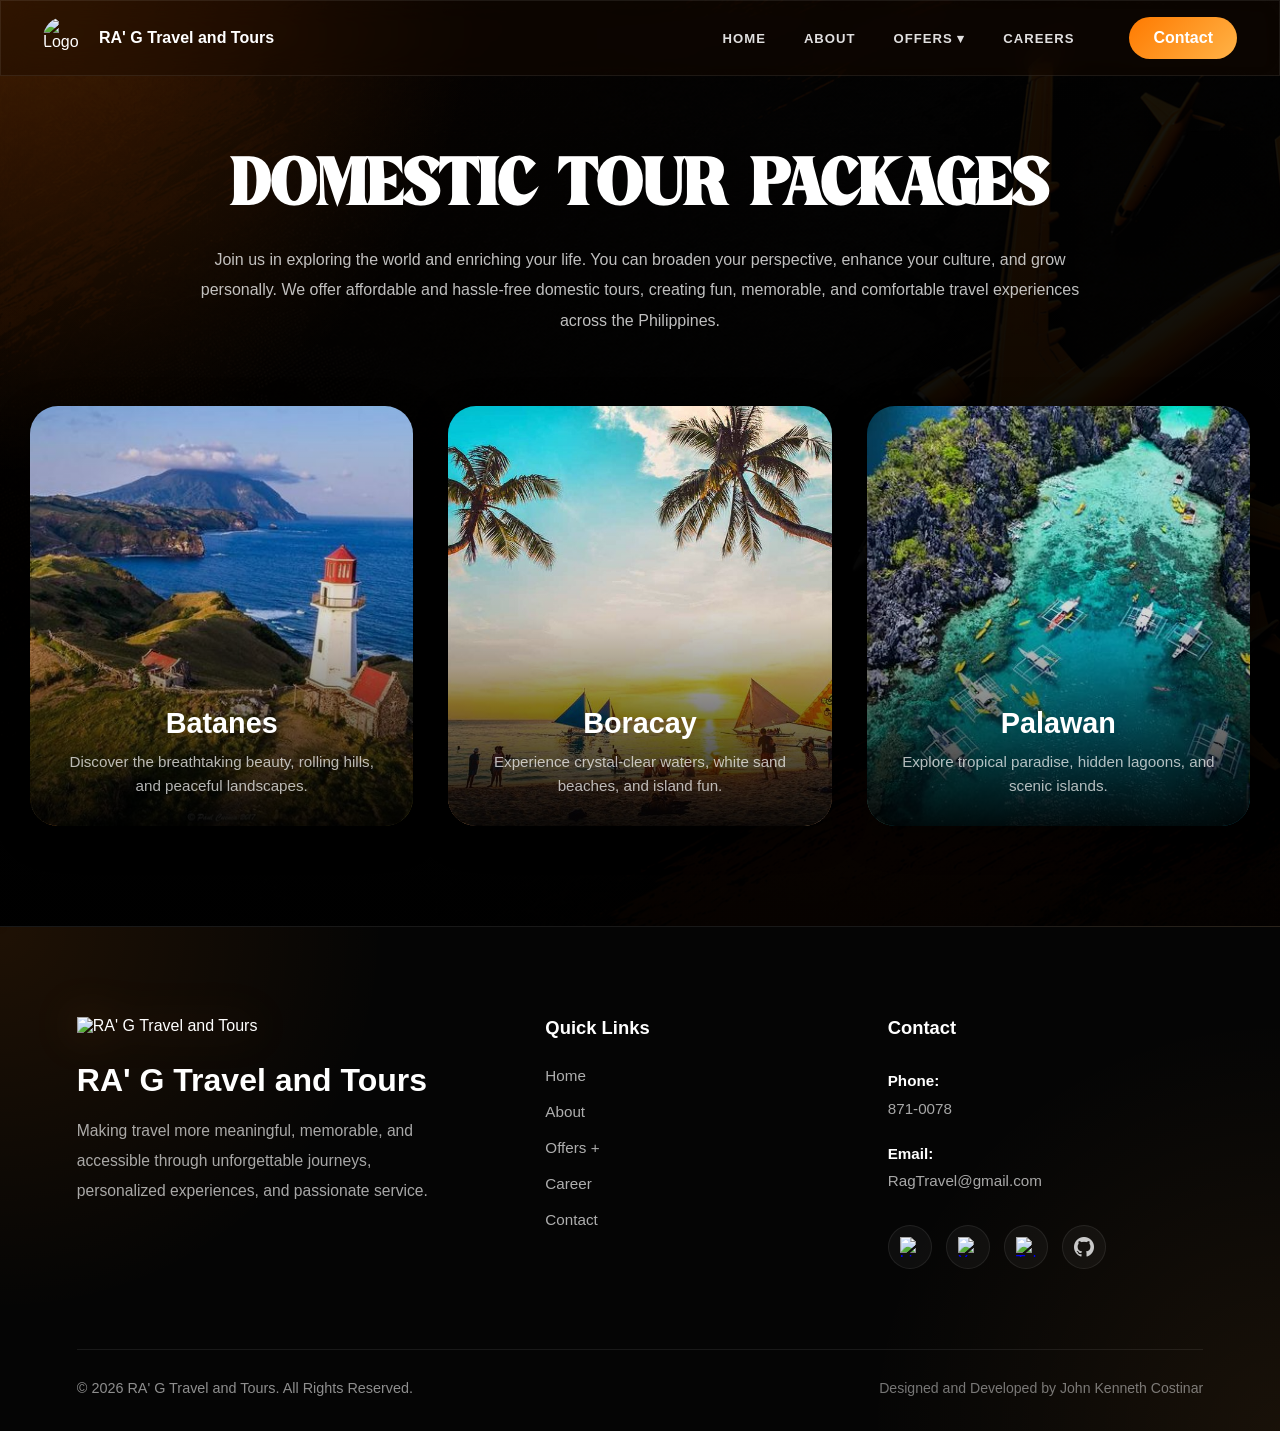
==== domestic-tours.html @ f393951d "Add files via upload" ====
<!DOCTYPE html>
<html lang="en">
<head>
<meta charset="UTF-8" />
<meta name="viewport" content="width=device-width, initial-scale=1.0"/>

<title>RA' G Travel and Tours</title>

<!-- REMIX ICON -->
<link
href="https://cdn.jsdelivr.net/npm/remixicon@4.2.0/fonts/remixicon.css"
rel="stylesheet"
/>

<style>

/* =========================================================
   FONT
========================================================= */

@font-face{
    font-family:'Gravelo';
    src:url('./Gravelo DEMO VERSION.woff2') format('woff2');
}

/* =========================================================
   RESET
========================================================= */

*{
    margin:0;
    padding:0;
    box-sizing:border-box;
}

html{
    scroll-behavior:smooth;
}

body{
    font-family:Arial, Helvetica, sans-serif;
    background:#050505;
    overflow-x:hidden;
    color:#fff;
}

/* =========================================================
   HEADER
========================================================= */

.header{
    position:fixed;
    top:0;
    left:0;
    width:100%;
    z-index:1000;
}

/* NAVBAR */

.navbar{
    width:100%;
    max-width:2050px;

    margin:auto;

    display:flex;
    align-items:center;
    justify-content:space-between;

    padding:16px 42px;

    background:rgba(26,10,1,0.42);

    backdrop-filter:blur(14px);

    border:1px solid rgba(255,255,255,0.08);
}

/* LOGO */

.logo-area{
    display:flex;
    align-items:center;
    gap:14px;
}

.logo-area img{
    width:42px;
    height:42px;

    border-radius:50%;
    object-fit:cover;
}

.logo-area h2{
    font-size:1rem;
    font-weight:700;
    color:#fff;
}

/* NAV LINKS */

.nav-links{
    display:flex;
    align-items:center;

    gap:38px;

    list-style:none;

    margin-left:auto;
    margin-right:55px;
}

.nav-links li{
    position:relative;
}

/* LINKS */

.nav-links a{
    position:relative;

    text-decoration:none;

    color:rgba(255,255,255,0.88);

    font-size:0.82rem;

    font-weight:600;

    letter-spacing:1px;

    text-transform:uppercase;

    transition:0.35s ease;
}

.nav-links a:hover{
    color:#ff9d2f;
}

/* UNDERLINE */

.nav-links a::after{
    content:"";

    position:absolute;

    left:0;
    bottom:-8px;

    width:0%;
    height:2px;

    border-radius:50px;

    background:#ff9d2f;

    transition:0.35s ease;
}

.nav-links a:hover::after{
    width:100%;
}

/* DROPDOWN */

.dropdown-menu{
    position:absolute;

    top:calc(100% + 18px);
    left:50%;

    transform:
    translateX(-50%)
    translateY(10px);

    min-width:240px;

    background:rgba(10,10,10,0.96);

    backdrop-filter:blur(18px);

    border:1px solid rgba(255,255,255,0.08);

    border-radius:20px;

    padding:16px;

    display:flex;
    flex-direction:column;
    gap:6px;

    opacity:0;
    visibility:hidden;

    transition:0.35s ease;

    z-index:999;
}
/* =========================================================
   FIX DROPDOWN LAYER & OVERLAP
========================================================= */

.dropdown{
    position:relative;
}

.dropdown-menu{
    z-index:3000;

    overflow:hidden;

    box-shadow:
    0 18px 45px rgba(0,0,0,0.45);

    isolation:isolate;
}

/* PREVENT OVERLAP */

.navbar{
    overflow:visible;
}

.header{
    overflow:visible;
}
/* DESKTOP DROPDOWN */

@media(min-width:992px){

    .dropdown:hover .dropdown-menu{
        opacity:1;
        visibility:visible;

        transform:
        translateX(-50%)
        translateY(0);
    }

}

/* MOBILE DROPDOWN */

@media(max-width:991px){

.dropdown-menu{
    position:relative;

    top:0;
    left:0;

    width:100%;

    min-width:100%;

    margin-top:12px;

    transform:none;

    border-radius:18px;

    padding:10px;

    display:none;

    opacity:1;
    visibility:visible;

    background:
    rgba(255,255,255,0.04);

    border:
    1px solid rgba(255,255,255,0.06);

    box-shadow:
    0 12px 30px rgba(0,0,0,0.35);

    overflow:hidden;
}

.dropdown-menu a{
    width:100%;

    padding:14px 16px;

    font-size:.82rem;

    line-height:1.5;

    white-space:normal;

    border-radius:12px;
}

.dropdown-menu a:hover{
    padding-left:22px;
}
.dropdown.active .dropdown-menu{
    display:flex;
    flex-direction:column;
}
}
.dropdown-menu a{
    width:100%;

    padding:12px 14px;

    border-radius:14px;

    font-size:0.78rem;
}

.dropdown-menu a::after{
    display:none;
}

.dropdown-menu a:hover{
    background:rgba(255,157,47,0.12);

    color:#ff9d2f;

    padding-left:20px;
}

/* CONTACT BUTTON */

.contact-btn{
    text-decoration:none;

    background:
    linear-gradient(
        135deg,
        #ff7a00,
        #ffb347
    );

    color:#fff;

    padding:12px 24px;

    border-radius:50px;

    font-weight:700;

    transition:0.35s ease;
}

.contact-btn:hover{
    transform:translateY(-4px);

    box-shadow:
    0 10px 28px rgba(255,122,0,0.35);
}

/* MENU BUTTON */

.menu-btn{
    display:none;

    align-items:center;
    justify-content:center;

    font-size:2rem;

    color:#fff;

    cursor:pointer;

    z-index:2001;
}

/* =========================================================
   HERO SECTION
========================================================= */

.domestic-section{
    position:relative;

    min-height:100vh;

    display:flex;
    align-items:center;
    justify-content:center;

    padding:150px 30px 100px;

    overflow:hidden;
}

/* BACKGROUND */

.domestic-bg{
    position:absolute;
    inset:0;

    width:100%;
    height:100%;

    object-fit:cover;

    filter:
    brightness(.35);

    z-index:-2;
}

.bg-overlay{
    position:absolute;
    inset:0;

    background:
    radial-gradient(circle at top left,
    rgba(255,122,0,0.18),
    transparent 30%),

    linear-gradient(
    to bottom,
    rgba(0,0,0,0.35),
    rgba(0,0,0,0.82)
    );

    z-index:-1;
}

/* CONTENT */

.domestic-container{
    width:100%;
    max-width:1300px;

    text-align:center;
}

/* TITLE */

.domestic-title{
    font-family:'Gravelo',sans-serif;

    font-size:4rem;

    letter-spacing:2px;

    margin-bottom:18px;

    text-transform:uppercase;
}

/* SUBTITLE */

.domestic-subtitle{
    max-width:900px;

    margin:auto;

    color:rgba(255,255,255,0.75);

    line-height:1.9;

    font-size:1rem;

    margin-bottom:70px;
}

/* TOUR GRID */

.tour-grid{
    display:grid;
    grid-template-columns:repeat(3,1fr);

    gap:35px;
}

/* CARD */

.tour-card{
    position:relative;

    height:420px;

    border-radius:28px;

    overflow:hidden;

    cursor:pointer;

    transition:
    transform .5s ease,
    box-shadow .5s ease;

    box-shadow:
    0 10px 35px rgba(0,0,0,0.45);
}

.tour-card img{
    width:100%;
    height:100%;

    object-fit:cover;

    transition:
    transform .8s ease,
    filter .5s ease;
}

/* HOVER */

.tour-card:hover{
    transform:
    translateY(-10px);

    box-shadow:
    0 0 35px rgba(255,157,47,0.45);
}

.tour-card:hover img{
    transform:scale(1.12);

    filter:brightness(.8);
}

/* OVERLAY */

.tour-overlay{
    position:absolute;
    inset:0;

    background:
    linear-gradient(
    to top,
    rgba(0,0,0,0.92),
    rgba(0,0,0,0.15),
    transparent
    );

    display:flex;
    flex-direction:column;
    justify-content:flex-end;

    padding:28px;
}

.tour-overlay h3{
    font-size:1.8rem;

    margin-bottom:10px;
}

.tour-overlay p{
    color:rgba(255,255,255,0.7);

    line-height:1.6;

    font-size:.95rem;
}

/* =========================================================
   MODAL
========================================================= */

.modal{
    position:fixed;
    inset:0;

    display:flex;
    align-items:center;
    justify-content:center;

    background:rgba(0,0,0,0.72);

    backdrop-filter:blur(10px);

    opacity:0;
    visibility:hidden;

    transition:.4s ease;

    z-index:9999;

    padding:30px;
}

.modal.active{
    opacity:1;
    visibility:visible;
}

/* MODAL CONTENT */

.modal-content{
    position:relative;

    width:100%;
    max-width:900px;

    border-radius:28px;

    overflow:hidden;

    transform:scale(.88);

    transition:.45s ease;

    box-shadow:
    0 0 40px rgba(0,0,0,0.65);
}

.modal.active .modal-content{
    transform:scale(1);
}

/* IMAGE */

.modal-image{
    width:100%;
    max-height:82vh;

    object-fit:contain;

    display:block;

    background:#000;
}

/* TOP ACTIONS */

.modal-actions{
    position:absolute;

    top:18px;
    right:18px;

    display:flex;
    gap:14px;
}

.modal-btn{
    width:50px;
    height:50px;

    border:none;

    border-radius:50%;

    background:rgba(0,0,0,0.58);

    color:#fff;

    font-size:1.4rem;

    cursor:pointer;

    backdrop-filter:blur(10px);

    transition:.3s ease;
}

.modal-btn:hover{
    background:#ff9d2f;

    transform:scale(1.08);
}

/* NAVIGATION */

.modal-nav{
    position:absolute;

    top:50%;

    transform:translateY(-50%);

    width:55px;
    height:55px;

    border:none;

    border-radius:50%;

    background:rgba(0,0,0,0.55);

    color:#fff;

    font-size:1.5rem;

    cursor:pointer;

    backdrop-filter:blur(10px);

    transition:.3s ease;
}

.modal-nav:hover{
    background:#ff9d2f;
}

.prev-btn{
    left:18px;
}

.next-btn{
    right:18px;
}

/* INDICATOR */

.image-indicator{
    position:absolute;

    bottom:18px;
    left:50%;

    transform:translateX(-50%);

    background:rgba(0,0,0,0.58);

    padding:10px 18px;

    border-radius:50px;

    font-size:.9rem;

    color:#fff;

    backdrop-filter:blur(10px);
}

/* FULLSCREEN */

.modal.fullscreen{
    padding:0;
}

.modal.fullscreen .modal-content{
    max-width:100%;
    width:100%;
    height:100%;
    border-radius:0;
}

.modal.fullscreen .modal-image{
    width:100%;
    height:100%;
    max-height:100vh;
}

/* =========================================================
   FOOTER
========================================================= */

.main-footer{
    position:relative;

    width:100%;

    padding:90px 6% 35px;

    background:
    radial-gradient(circle at top left,
    rgba(255,122,0,0.10),
    transparent 28%),

    radial-gradient(circle at bottom right,
    rgba(255,157,47,0.08),
    transparent 30%),

    #050505;

    border-top:
    1px solid rgba(255,255,255,0.08);

    overflow:hidden;
}

.footer-container{
    position:relative;

    display:grid;
    grid-template-columns:
    1.2fr .8fr 1fr;

    gap:90px;

    align-items:flex-start;
}

.footer-brand{
    max-width:420px;
}

.footer-logo{
    width:95px;

    margin-bottom:28px;

    object-fit:contain;
}

.footer-brand h2{
    margin-bottom:18px;

    color:#ffffff;

    font-size:2rem;
    font-weight:700;
}

.footer-brand p{
    color:rgba(255,255,255,0.65);

    line-height:1.9;
}

.footer-links h3,
.footer-contact h3{
    margin-bottom:28px;

    color:#ffffff;

    font-size:1.15rem;
}

.footer-links ul{
    list-style:none;
}

.footer-links ul li{
    margin-bottom:18px;
}

.footer-links a{
    text-decoration:none;

    color:rgba(255,255,255,0.68);

    transition:.3s ease;
}

.footer-links a:hover{
    color:#ff9d2f;
}

.footer-contact p{
    margin-bottom:18px;

    color:rgba(255,255,255,0.65);

    line-height:1.8;
}

.footer-social{
    display:flex;
    gap:14px;

    margin-top:30px;
}

.footer-social a{
    width:44px;
    height:44px;

    display:flex;
    align-items:center;
    justify-content:center;

    border-radius:50%;

    background:
    rgba(255,255,255,0.04);

    border:
    1px solid rgba(255,255,255,0.08);

    transition:.35s ease;
}

.footer-social a:hover{
    transform:translateY(-6px);

    border-color:
    rgba(255,157,47,0.45);

    box-shadow:
    0 0 25px rgba(255,157,47,0.18);
}

.footer-social img{
    width:20px;
    height:20px;
}

.footer-bottom{
    margin-top:80px;
    padding-top:30px;

    border-top:
    1px solid rgba(255,255,255,0.08);

    display:flex;
    justify-content:space-between;
    align-items:center;

    gap:20px;

    flex-wrap:wrap;
}

.footer-bottom p,
.footer-bottom span{
    color:rgba(255,255,255,0.55);
}

/* =========================================================
   TABLET
========================================================= */

@media(max-width:991px){

    .tour-grid{
        grid-template-columns:1fr 1fr;
    }

    .domestic-title{
        font-size:3rem;
    }

    .footer-container{
        grid-template-columns:1fr;

        gap:60px;
    }

.nav-links{
    position:fixed;

    top:88px;
    left:22px;

    width:280px;
    max-width:calc(100vw - 44px);

    background:rgba(10,10,10,0.96);

    backdrop-filter:blur(18px);

    border:
    1px solid rgba(255,255,255,0.08);

    border-radius:24px;

    padding:18px;

    display:flex;
    flex-direction:column;
    align-items:stretch;

    gap:10px;

    margin:0;

    opacity:0;
    visibility:hidden;

    pointer-events:none;

    transform:
    translateY(-10px)
    scale(.98);

    transition:
    opacity .35s ease,
    transform .35s ease,
    visibility .35s ease;

    z-index:2000;

    height:auto;

overflow-y:auto;
overflow-x:hidden;
}

.nav-links.active{
    opacity:1;
    visibility:visible;

    pointer-events:auto;

    transform:
    translateY(0)
    scale(1);
}
    .menu-btn{
        display:flex;
    }

    .contact-btn{
        display:none;
    }
}

/* =========================================================
   MOBILE
========================================================= */

@media(max-width:768px){

    .domestic-section{
        padding:130px 20px 80px;
    }

    .tour-grid{
        grid-template-columns:1fr;
    }

    .tour-card{
        height:380px;
    }

    .domestic-title{
        font-size:2.3rem;
        line-height:1.2;
    }

    .domestic-subtitle{
        font-size:.95rem;
    }

    .navbar{
        padding:16px 22px;
    }

    .logo-area h2{
        font-size:.9rem;
    }

    .modal{
        padding:18px;
    }

    .modal-nav{
        width:48px;
        height:48px;

        font-size:1.2rem;
    }

    .modal-btn{
        width:46px;
        height:46px;
    }

    .image-indicator{
        font-size:.8rem;
    }

    .footer-bottom{
        flex-direction:column;
        text-align:center;
    }

}
/* =========================================================
   CLEAN MOBILE NAV FIX
========================================================= */

@media(max-width:768px){

    .nav-links{
        width:calc(100vw - 44px);

        max-width:none;

        left:22px;
        right:22px;
    }

    .dropdown-menu{
        width:100%;
        min-width:100%;
    }

    .dropdown-menu a{
        font-size:.78rem;

        padding:13px 14px;
    }

}
/* =========================================================
   EXTRA SMALL
========================================================= */

@media(max-width:480px){

    .tour-card{
        height:320px;
    }

    .tour-overlay h3{
        font-size:1.5rem;
    }

    .modal-actions{
        top:10px;
        right:10px;
    }

    .prev-btn{
        left:10px;
    }

    .next-btn{
        right:10px;
    }

}



/* =========================================================
   PREMIUM FOOTER
========================================================= */

.main-footer{
    position:relative;

    width:100%;

    padding:90px 6% 35px;

    background:
    radial-gradient(circle at top left,
    rgba(255,122,0,0.10),
    transparent 28%),

    radial-gradient(circle at bottom right,
    rgba(255,157,47,0.08),
    transparent 30%),

    #050505;

    border-top:
    1px solid rgba(255,255,255,0.08);

    overflow:hidden;
}

/* =========================================================
   CONTAINER
========================================================= */

.footer-container{
    position:relative;

    display:grid;

    grid-template-columns:
    1.2fr .8fr 1fr;

    gap:90px;

    align-items:flex-start;
}

/* =========================================================
   BRAND
========================================================= */

.footer-brand{
    max-width:420px;
}

.footer-logo{
    width:95px;

    margin-bottom:28px;

    object-fit:contain;

    filter:
    drop-shadow(0 0 20px rgba(255,157,47,0.25));
}

.footer-brand h2{
    margin-bottom:18px;

    color:#ffffff;

    font-size:2rem;
    font-weight:700;

    line-height:1.1;
}

.footer-brand p{
    color:rgba(255,255,255,0.65);

    font-size:.98rem;

    line-height:1.9;
}

/* =========================================================
   TITLES
========================================================= */

.footer-links h3,
.footer-contact h3{
    margin-bottom:28px;

    color:#ffffff;

    font-size:1.15rem;
    font-weight:600;
}

/* =========================================================
   LINKS
========================================================= */

.footer-links ul{
    list-style:none;
}

.footer-links ul li{
    margin-bottom:18px;
}

.footer-links ul li a{
    position:relative;

    display:inline-block;

    color:rgba(255,255,255,0.68);

    font-size:.95rem;

    text-decoration:none;

    transition:
    color .3s ease,
    transform .3s ease;
}

.footer-links ul li a:hover{
    color:#ff9d2f;

    transform:translateX(4px);
}

/* =========================================================
   FOOTER DROPDOWN
========================================================= */

.footer-dropdown{
    position:relative;
}

.footer-dropdown-menu{
    position:absolute;

    top:100%;
    left:0;

    min-width:230px;

    padding:14px 0;

    display:flex;
    flex-direction:column;

    background:#111111;

    border:
    1px solid rgba(255,255,255,0.08);

    border-radius:16px;

    opacity:0;
    visibility:hidden;

    transform:translateY(10px);

    transition:
    opacity .3s ease,
    transform .3s ease,
    visibility .3s ease;

    z-index:100;

    box-shadow:
    0 10px 35px rgba(0,0,0,0.45);
}

.footer-dropdown:hover .footer-dropdown-menu{
    opacity:1;
    visibility:visible;

    transform:translateY(0);
}

.footer-dropdown-menu a{
    padding:12px 20px;

    color:rgba(255,255,255,0.68);

    font-size:.92rem;

    transition:
    background .3s ease,
    color .3s ease,
    padding-left .3s ease;
}

.footer-dropdown-menu a:hover{
    background:
    rgba(255,157,47,0.08);

    color:#ff9d2f;

    padding-left:26px;
}

/* =========================================================
   CONTACT
========================================================= */

.footer-contact p{
    margin-bottom:18px;

    color:rgba(255,255,255,0.65);

    font-size:.95rem;

    line-height:1.8;
}

.footer-contact strong{
    color:#ffffff;
}

/* =========================================================
   SOCIAL
========================================================= */

.footer-social{
    display:flex;

    align-items:center;

    gap:14px;

    margin-top:30px;
}

.footer-social a{
    width:44px;
    height:44px;

    display:flex;
    align-items:center;
    justify-content:center;

    border-radius:50%;

    background:
    rgba(255,255,255,0.04);

    border:
    1px solid rgba(255,255,255,0.08);

    transition:
    transform .35s ease,
    border-color .35s ease,
    box-shadow .35s ease;
}

.footer-social a:hover{
    transform:translateY(-6px);

    border-color:
    rgba(255,157,47,0.45);

    box-shadow:
    0 0 25px rgba(255,157,47,0.18);
}

.footer-social img{
    width:20px;
    height:20px;

    object-fit:contain;
}

/* =========================================================
   BOTTOM
========================================================= */

.footer-bottom{
    position:relative;

    margin-top:80px;
    padding-top:30px;

    border-top:
    1px solid rgba(255,255,255,0.08);

    display:flex;

    justify-content:space-between;
    align-items:center;

    gap:20px;

    flex-wrap:wrap;
}

.footer-bottom p{
    color:rgba(255,255,255,0.55);

    font-size:.9rem;
}

.footer-bottom span{
    color:rgba(255,255,255,0.45);

    font-size:.88rem;
}

/* =========================================================
   PREMIUM POPUP
========================================================= */

.social-popup{
    position:fixed;

    inset:0;

    width:100%;
    height:100vh;

    display:flex;
    align-items:center;
    justify-content:center;

    background:
    rgba(0,0,0,0.72);

    backdrop-filter:blur(10px);

    opacity:0;
    visibility:hidden;

    transition:
    opacity .35s ease,
    visibility .35s ease;

    z-index:9999;
}

.social-popup.active{
    opacity:1;
    visibility:visible;
}

/* =========================================================
   POPUP CARD
========================================================= */

.popup-card{
    position:relative;

    width:90%;
    max-width:430px;

    padding:50px 38px;

    border-radius:30px;

    overflow:hidden;

    text-align:center;

    background:
    linear-gradient(
        145deg,
        #111111,
        #1b1b1b
    );

    border:
    1px solid rgba(255,255,255,0.08);

    box-shadow:
    0 20px 60px rgba(0,0,0,0.55);

    transform:
    translateY(30px)
    scale(.95);

    transition:
    transform .4s ease;
}

.social-popup.active .popup-card{
    transform:
    translateY(0)
    scale(1);
}

/* =========================================================
   GLOW EFFECT
========================================================= */

.popup-glow{
    position:absolute;

    width:260px;
    height:260px;

    background:
    radial-gradient(
        circle,
        rgba(255,157,47,0.25),
        transparent 70%
    );

    top:-120px;
    right:-120px;

    pointer-events:none;
}

/* =========================================================
   ICON
========================================================= */

.popup-icon{
    width:90px;
    height:90px;

    margin:auto auto 25px;

    display:flex;
    align-items:center;
    justify-content:center;

    border-radius:50%;

    font-size:2.5rem;

    color:#ff9d2f;

    background:
    rgba(255,157,47,0.12);

    border:
    1px solid rgba(255,157,47,0.25);

    box-shadow:
    0 0 30px rgba(255,157,47,0.15);
}

/* =========================================================
   TEXT
========================================================= */

.popup-card h2{
    margin-bottom:16px;

    color:#ffffff;

    font-size:2rem;
    font-weight:700;
}

.popup-card p{
    color:rgba(255,255,255,0.68);

    font-size:.98rem;

    line-height:1.9;

    margin-bottom:32px;
}

/* =========================================================
   BUTTON
========================================================= */

.popup-card button{
    border:none;
    outline:none;

    padding:14px 34px;

    border-radius:50px;

    cursor:pointer;

    color:#ffffff;

    font-size:.95rem;
    font-weight:600;

    background:
    linear-gradient(
        135deg,
        #ff7a00,
        #ff9d2f
    );

    transition:
    transform .3s ease,
    box-shadow .3s ease;
}

.popup-card button:hover{
    transform:translateY(-3px);

    box-shadow:
    0 10px 25px rgba(255,157,47,0.35);
}

/* =========================================================
   TABLET
========================================================= */

@media(max-width:991px){

    .main-footer{
        padding:80px 6% 30px;
    }

    .footer-container{
        grid-template-columns:1fr;

        gap:60px;
    }

    .footer-brand{
        max-width:100%;
    }

    .footer-brand h2{
        font-size:1.8rem;
    }

    .footer-bottom{
        margin-top:60px;

        flex-direction:column;

        text-align:center;
    }

}

/* =========================================================
   MOBILE
========================================================= */

@media(max-width:576px){

    .main-footer{
        padding:70px 22px 28px;
    }

    .footer-logo{
        width:80px;
    }

    .footer-brand h2{
        font-size:1.5rem;
    }

    .footer-brand p,
    .footer-contact p,
    .footer-links ul li a{
        font-size:.92rem;
    }

    .footer-social{
        gap:12px;
    }

    .footer-social a{
        width:40px;
        height:40px;
    }

    .footer-bottom{
        gap:10px;
    }

    .footer-bottom p,
    .footer-bottom span{
        font-size:.82rem;

        line-height:1.7;
    }

    /* MOBILE DROPDOWN */

    .footer-dropdown-menu{
        position:relative;

        top:10px;

        width:100%;

        opacity:1;
        visibility:visible;

        transform:none;

        margin-top:10px;
    }

    /* MOBILE POPUP */

    .popup-card{
        padding:42px 24px;
    }

    .popup-card h2{
        font-size:1.6rem;
    }

    .popup-card p{
        font-size:.92rem;
    }

    .popup-icon{
        width:75px;
        height:75px;

        font-size:2rem;
    }

}
</style>
</head>

<body>

<!-- =========================================================
     HEADER
========================================================= -->

<header class="header">

    <nav class="navbar">

        <!-- LOGO -->

        <div class="logo-area">

            <img src="Logo.png" alt="Logo">

            <h2>RA' G Travel and Tours</h2>

        </div>

        <!-- NAVIGATION -->

        <ul class="nav-links" id="navLinks">

            <li>
                <a href="index.html">Home</a>
            </li>

            <li>
                <a href="index.html#about">About</a>
            </li>

            <li class="dropdown">

                <a href="#" class="dropdown-toggle">

                    Offers
                    <span>▾</span>

                </a>

                <div class="dropdown-menu">

                    <a href="domestic-tours.html">
                        Domestic Tour
                    </a>

                    <a href="international.html">
                        International Tours
                    </a>

                    <a href="documents-service.html">
                        Documents Services
                    </a>

                </div>

            </li>

            <li><a href="Careers.html">Careers</a></li>

        </ul>

        <!-- CONTACT -->

        <a href="contact.html" class="contact-btn">

            Contact

        </a>

        <!-- MENU BUTTON -->

        <div class="menu-btn" id="menuBtn">

            <i class="ri-menu-3-line"></i>

        </div>

    </nav>

</header>

<!-- =========================================================
     DOMESTIC TOURS
========================================================= -->

<section class="domestic-section" id="home">

    <!-- BACKGROUND -->

    <img
    src="domestic-BG.png"
    class="domestic-bg"
    alt="Background">

    <div class="bg-overlay"></div>

    <!-- CONTENT -->

    <div class="domestic-container">

        <h1 class="domestic-title">
            Domestic Tour Packages
        </h1>

        <p class="domestic-subtitle">

            Join us in exploring the world and enriching your life.
            You can broaden your perspective, enhance your culture,
            and grow personally. We offer affordable and hassle-free
            domestic tours, creating fun, memorable, and comfortable
            travel experiences across the Philippines.

        </p>

        <!-- TOUR GRID -->

        <div class="tour-grid">

            <!-- BATANES -->

            <div class="tour-card"
            onclick="openModal('batanes')">

                <img
                src="domestic-batanes.jpg"
                alt="Batanes">

                <div class="tour-overlay">

                    <h3>Batanes</h3>

                    <p>
                        Discover the breathtaking beauty,
                        rolling hills, and peaceful landscapes.
                    </p>

                </div>

            </div>

            <!-- BORACAY -->

            <div class="tour-card"
            onclick="openModal('boracay')">

                <img
                src="domestic-boracay.jpg"
                alt="Boracay">

                <div class="tour-overlay">

                    <h3>Boracay</h3>

                    <p>
                        Experience crystal-clear waters,
                        white sand beaches, and island fun.
                    </p>

                </div>

            </div>

            <!-- PALAWAN -->

            <div class="tour-card"
            onclick="openModal('palawan')">

                <img
                src="domestic-palawan.jpg"
                alt="Palawan">

                <div class="tour-overlay">

                    <h3>Palawan</h3>

                    <p>
                        Explore tropical paradise,
                        hidden lagoons, and scenic islands.
                    </p>

                </div>

            </div>

        </div>

    </div>

</section>

<!-- =========================================================
     MODAL
========================================================= -->

<div class="modal" id="modal">

    <div class="modal-content">

        <!-- ACTIONS -->

        <div class="modal-actions">

            <button
            class="modal-btn"
            onclick="toggleFullscreen()">

                <i class="ri-fullscreen-line"></i>

            </button>

            <button
            class="modal-btn"
            onclick="closeModal()">

                <i class="ri-close-line"></i>

            </button>

        </div>

        <!-- NAVIGATION -->

        <button
        class="modal-nav prev-btn"
        onclick="prevImage()">

            <i class="ri-arrow-left-s-line"></i>

        </button>

        <button
        class="modal-nav next-btn"
        onclick="nextImage()">

            <i class="ri-arrow-right-s-line"></i>

        </button>

        <!-- IMAGE -->

        <img
        src=""
        class="modal-image"
        id="modalImage">

        <!-- INDICATOR -->

        <div class="image-indicator"
        id="imageIndicator">

            Front Page

        </div>

    </div>

</div>

<!-- =========================================================
     PREMIUM FOOTER
========================================================= -->

<footer class="main-footer">

    <div class="footer-container">

        <!-- =====================================================
             LEFT : BRAND
        ====================================================== -->

        <div class="footer-brand">

            <img
            src="Logo.png"
            alt="RA' G Travel and Tours"
            class="footer-logo">

            <h2 class="gravelo-title">
                RA' G Travel and Tours
            </h2>

            <p>
                Making travel more meaningful, memorable,
                and accessible through unforgettable journeys,
                personalized experiences, and passionate service.
            </p>

        </div>

        <!-- =====================================================
             CENTER : LINKS
        ====================================================== -->

        <div class="footer-links">

            <h3>Quick Links</h3>

            <ul>

                <li>
                    <a href="#">Home</a>
                </li>

                <li>
                    <a href="#about">About</a>
                </li>

                <!-- =====================================================
                     DROPDOWN
                ====================================================== -->

                <li class="footer-dropdown">

                    <a href="#offers" class="dropdown-toggle">
                        Offers +
                    </a>

                    <div class="footer-dropdown-menu">

                        <a href="domestic-tours.html">
                            Domestic Tour
                        </a>

                        <a href="international.html">
                            International Tours
                        </a>

                        <a href="documents-service.html">
                            Documents Services
                        </a>

                    </div>

                </li>

                <li>
                    <a href="careers.html">Career</a>
                </li>

                <li>
                    <a href="contact.html">Contact</a>
                </li>

            </ul>

        </div>

        <!-- =====================================================
             RIGHT : CONTACT
        ====================================================== -->

        <div class="footer-contact">

            <h3>Contact</h3>

            <p>
                <strong>Phone:</strong><br>
                871-0078
            </p>

            <p>
                <strong>Email:</strong><br>
                RagTravel@gmail.com
            </p>

            <!-- =====================================================
                 SOCIAL
            ====================================================== -->

            <div class="footer-social">

                <a href="#" onclick="showMessage(event)">

                    <img
                    src="Linkedin_Shiny_Icon.svg.png"
                    alt="LinkedIn">

                </a>

                <a href="#" onclick="showMessage(event)">

                    <img
                    src="X.png"
                    alt="X">

                </a>

                <a href="#" onclick="showMessage(event)">

                    <img
                    src="tele.png"
                    alt="Telegram">

                </a>

                <a href="#" onclick="showMessage(event)">

                    <img
                    src="github-icon.png"
                    alt="GitHub">

                </a>

            </div>

        </div>

    </div>

    <!-- =====================================================
         FOOTER BOTTOM
    ====================================================== -->

    <div class="footer-bottom">

        <p>
            © 2026 RA' G Travel and Tours.
            All Rights Reserved.
        </p>

        <span>
            Designed and Developed by
            John Kenneth Costinar        </span>

    </div>


<!-- =========================================================
     PREMIUM MESSAGE POPUP
========================================================= -->

<div class="social-popup" id="socialPopup">

    <div class="popup-card">

        <div class="popup-glow"></div>

        <div class="popup-icon">
            ✈
        </div>

        <h2>
            Coming Soon
        </h2>

        <p>
            Our social media pages are currently under development.
            We’re preparing something exciting for your next journey.
            Stay tuned and travel with us soon!
        </p>

        <button onclick="closePopup()">
            Got It
        </button>

    </div>

</div>
</footer>
<!-- =========================================================
     JAVASCRIPT
========================================================= -->

<script>

/* =========================================================
   MOBILE MENU
========================================================= */

const menuBtn = document.getElementById("menuBtn");
const navLinks = document.getElementById("navLinks");
const dropdown = document.querySelector(".dropdown");
const dropdownToggle =
document.querySelector(".dropdown-toggle");

/* TOGGLE MENU */

menuBtn.addEventListener("click", (e) => {

    e.stopPropagation();

    navLinks.classList.toggle("active");

    /* CHANGE ICON */

    if(navLinks.classList.contains("active")){

        menuBtn.innerHTML =
        '<i class="ri-close-line"></i>';

    }else{

        menuBtn.innerHTML =
        '<i class="ri-menu-3-line"></i>';

        dropdown.classList.remove("active");

    }

});

/* MOBILE DROPDOWN */

dropdownToggle.addEventListener("click", (e) => {

    if(window.innerWidth <= 991){

        e.preventDefault();
        e.stopPropagation();

        dropdown.classList.toggle("active");

    }

});

/* CLOSE MENU WHEN CLICKING LINKS */

document.querySelectorAll(".nav-links li a")
.forEach(link => {

    link.addEventListener("click", () => {

        if(link.classList.contains("dropdown-toggle"))
        return;

        if(window.innerWidth <= 991){

            navLinks.classList.remove("active");

            dropdown.classList.remove("active");

            menuBtn.innerHTML =
            '<i class="ri-menu-3-line"></i>';

        }

    });

});

/* OUTSIDE CLICK */

document.addEventListener("click", (e) => {

    const clickedInside =
    navLinks.contains(e.target) ||
    menuBtn.contains(e.target);

    if(!clickedInside && window.innerWidth <= 991){

        navLinks.classList.remove("active");

        dropdown.classList.remove("active");

        menuBtn.innerHTML =
        '<i class="ri-menu-3-line"></i>';

    }

});

/* RESET */

window.addEventListener("resize", () => {

    if(window.innerWidth > 991){

        navLinks.classList.remove("active");

        dropdown.classList.remove("active");

        menuBtn.innerHTML =
        '<i class="ri-menu-3-line"></i>';

    }

});



/* =========================================================
   BROCHURE DATA
========================================================= */

const brochures = {

    batanes: [

        "Brochure batanes (front).png",
        "Brochure batanes (back).png"

    ],

    boracay: [

        "Brochure boracay (back).png",
        "Brochure boracay (front).png "

    ],

    palawan: [

        "Brochure palawan (front).png",
        "Brochure palawan (back).png"

    ]

};

/* =========================================================
   MODAL VARIABLES
========================================================= */

const modal = document.getElementById("modal");
const modalImage = document.getElementById("modalImage");
const imageIndicator =
document.getElementById("imageIndicator");

let currentTour = [];
let currentIndex = 0;

/* =========================================================
   OPEN MODAL
========================================================= */

function openModal(tour){

    currentTour = brochures[tour];
    currentIndex = 0;

    updateImage();

    modal.classList.add("active");

    document.body.style.overflow = "hidden";
}

/* =========================================================
   CLOSE MODAL
========================================================= */

function closeModal(){

    modal.classList.remove("active");
    modal.classList.remove("fullscreen");

    document.body.style.overflow = "auto";
}

/* =========================================================
   UPDATE IMAGE
========================================================= */

function updateImage(){

    modalImage.src = currentTour[currentIndex];

    imageIndicator.innerHTML =
    currentIndex === 0
    ? "Front Page"
    : "Back Page";
}

/* =========================================================
   NEXT IMAGE
========================================================= */

function nextImage(){

    currentIndex++;

    if(currentIndex >= currentTour.length){
        currentIndex = 0;
    }

    updateImage();
}

/* =========================================================
   PREV IMAGE
========================================================= */

function prevImage(){

    currentIndex--;

    if(currentIndex < 0){
        currentIndex = currentTour.length - 1;
    }

    updateImage();
}

/* =========================================================
   FULLSCREEN
========================================================= */

function toggleFullscreen(){

    modal.classList.toggle("fullscreen");
}

/* =========================================================
   CLOSE OUTSIDE
========================================================= */

modal.addEventListener("click", (e)=>{

    if(e.target === modal){
        closeModal();
    }

});

/* =========================================================
   KEYBOARD SUPPORT
========================================================= */

document.addEventListener("keydown", (e)=>{

    if(e.key === "Escape"){
        closeModal();
    }

    if(e.key === "ArrowRight"){
        nextImage();
    }

    if(e.key === "ArrowLeft"){
        prevImage();
    }

});







function showMessage(event){

    event.preventDefault();

    document
    .getElementById("socialPopup")
    .classList.add("active");

}

function closePopup(){

    document
    .getElementById("socialPopup")
    .classList.remove("active");

}

/* OPTIONAL:
   CLOSE POPUP WHEN CLICKING OUTSIDE */

window.onclick = function(event){

    const popup =
    document.getElementById("socialPopup");

    if(event.target === popup){

        popup.classList.remove("active");

    }

}


</script>

</body>
</html>
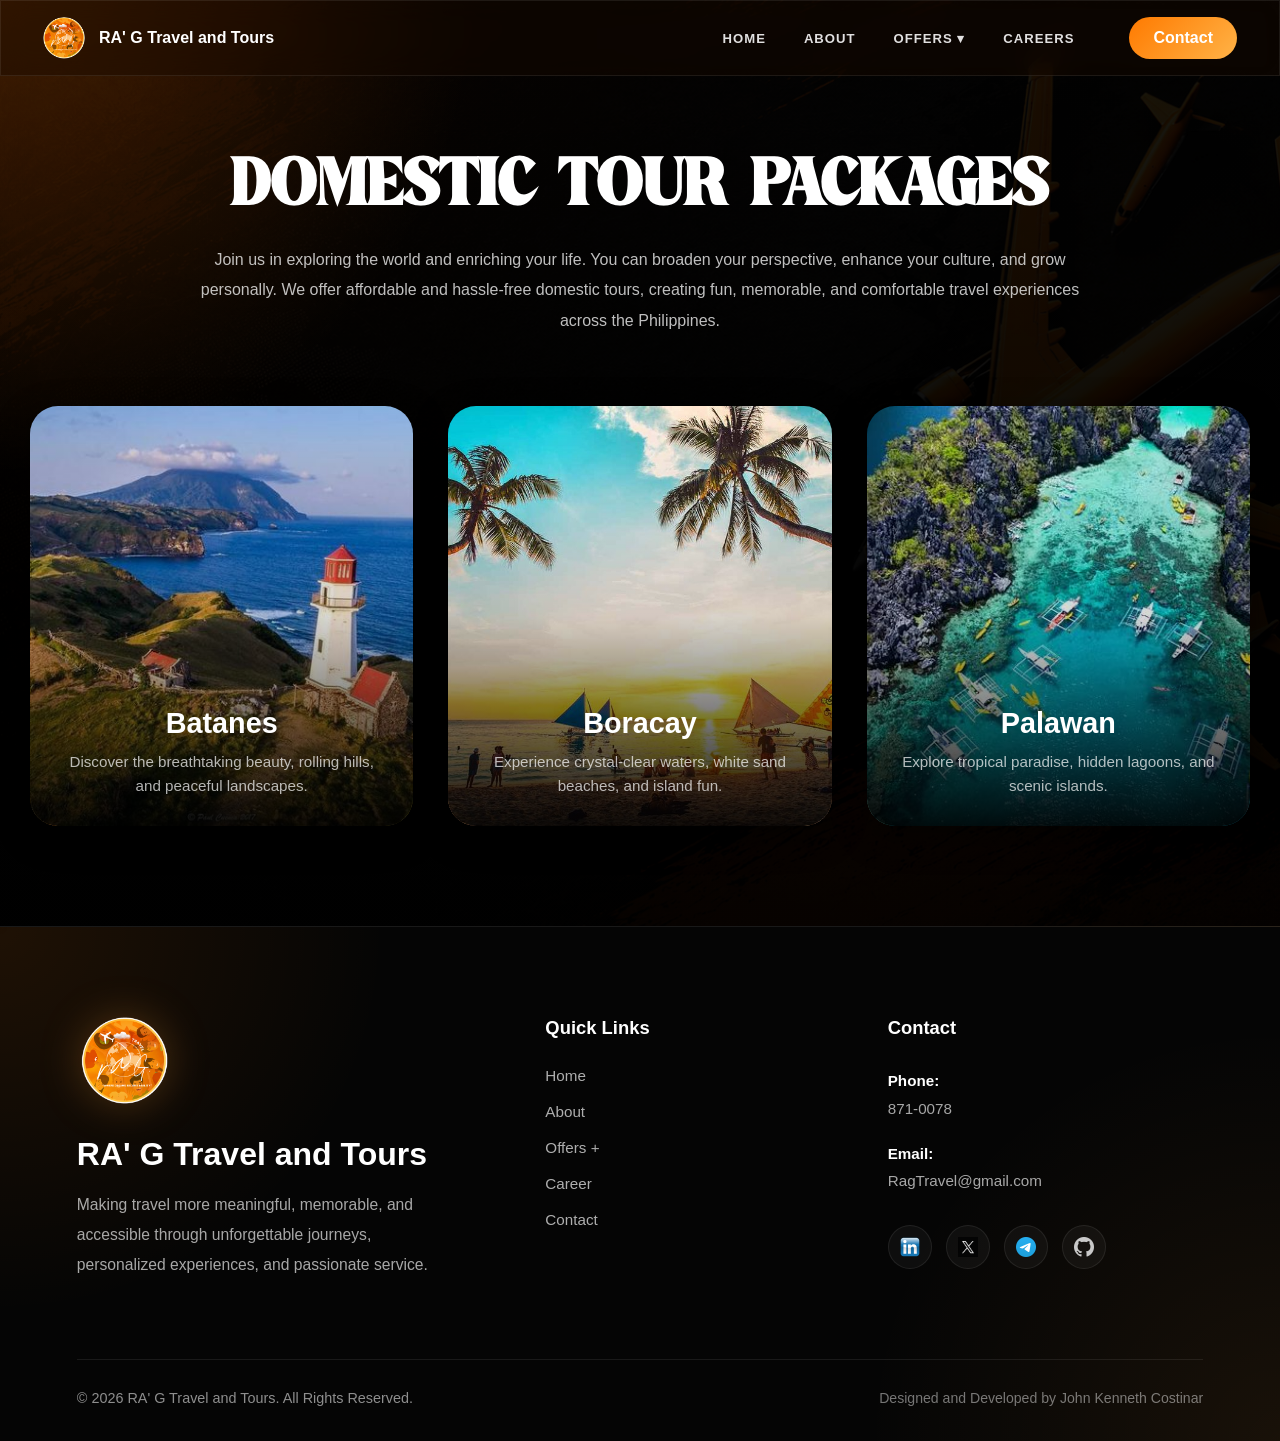
==== commit 608c68b4: "Update domestic-tours.html" ====
--- a/domestic-tours.html
+++ b/domestic-tours.html
@@ -1805,7 +1805,7 @@
 
             </li>
 
-            <li><a href="Careers.html">Careers</a></li>
+            <li><a href="careers.html">Careers</a></li>
 
         </ul>
 
@@ -2527,4 +2527,4 @@
 </script>
 
 </body>
-</html>+</html>
